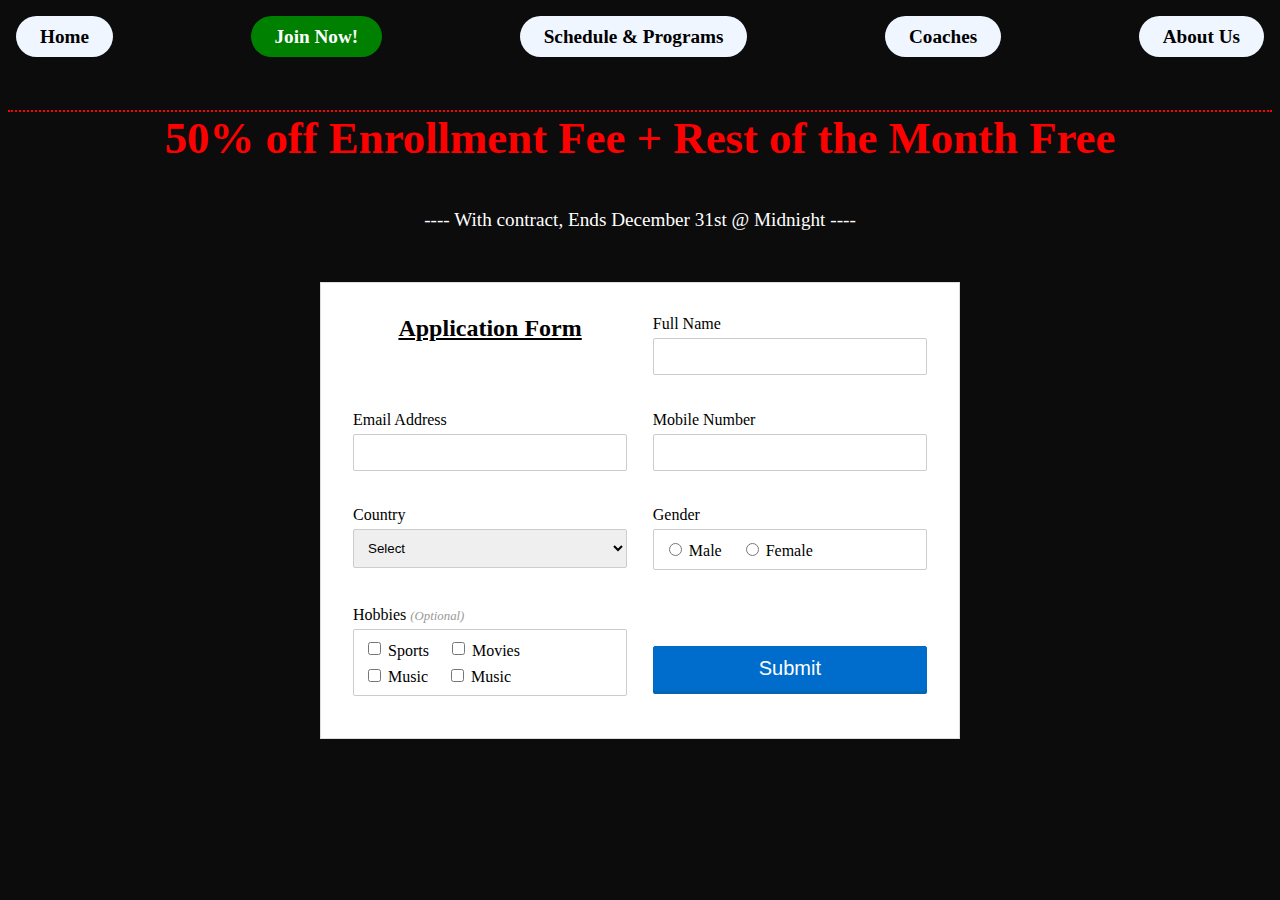
==== joinNow.html @ 50ae809f "Add files via upload" ====
<!DOCTYPE html>
<html lang="en">
 
 <head>
    <meta charset="UTF-8">
    <meta http-equiv="X-UA-Compatible" content="IE=edge">
    <meta name="viewport" content="width=device-width, initial-scale=1.0">
    <link rel="stylesheet" href="style.css">
    <link href="https://fonts.googleapis.com/css2?family=Bangers&display=swap" 
            rel="stylesheet">
    <title>Brooklyn MMA</title>
    <script>
        
// Defining a function to display error message
function printError(elemId, hintMsg) {
    document.getElementById(elemId).innerHTML = hintMsg;
}

// Defining a function to validate form 
function validateForm() {
    // Retrieving the values of form elements 
    var name = document.contactForm.name.value;
    var email = document.contactForm.email.value;
    var mobile = document.contactForm.mobile.value;
    var country = document.contactForm.country.value;
    var gender = document.contactForm.gender.value;
    var hobbies = [];
    var checkboxes = document.getElementsByName("hobbies[]");
    for(var i=0; i < checkboxes.length; i++) {
        if(checkboxes[i].checked) {
            // Populate hobbies array with selected values
            hobbies.push(checkboxes[i].value);
        }
    }
    
    // Defining error variables with a default value
    var nameErr = emailErr = mobileErr = countryErr = genderErr = true;
    
    // Validate name
    if(name == "") {
        printError("nameErr", "Please enter your name");
    } else {
        var regex = /^[a-zA-Z\s]+$/;                
        if(regex.test(name) === false) {
            printError("nameErr", "Please enter a valid name");
        } else {
            printError("nameErr", "");
            nameErr = false;
        }
    }
    
    // Validate email address
    if(email == "") {
        printError("emailErr", "Please enter your email address");
    } else {
        // Regular expression for basic email validation
        var regex = /^\S+@\S+\.\S+$/;
        if(regex.test(email) === false) {
            printError("emailErr", "Please enter a valid email address");
        } else{
            printError("emailErr", "");
            emailErr = false;
        }
    }
    
    // Validate mobile number
    if(mobile == "") {
        printError("mobileErr", "Please enter your mobile number");
    } else {
        var regex = /^[1-9]\d{9}$/;
        if(regex.test(mobile) === false) {
            printError("mobileErr", "Please enter a valid 10 digit mobile number");
        } else{
            printError("mobileErr", "");
            mobileErr = false;
        }
    }
    
    // Validate country
    if(country == "Select") {
        printError("countryErr", "Please select your country");
    } else {
        printError("countryErr", "");
        countryErr = false;
    }
    
    // Validate gender
    if(gender == "") {
        printError("genderErr", "Please select your gender");
    } else {
        printError("genderErr", "");
        genderErr = false;
    }
    
    // Prevent the form from being submitted if there are any errors
    if((nameErr || emailErr || mobileErr || countryErr || genderErr) == true) {
       return false;
    } else {
        // Creating a string from input data for preview
        var dataPreview = "You've entered the following details: \n" +
                          "Full Name: " + name + "\n" +
                          "Email Address: " + email + "\n" +
                          "Mobile Number: " + mobile + "\n" +
                          "Country: " + country + "\n" +
                          "Gender: " + gender + "\n";
        if(hobbies.length) {
            dataPreview += "Hobbies: " + hobbies.join(", ");
        }
        // Display input data in a dialog box before submitting the form
        alert(dataPreview);
    }
};
</script>

</head>

<body>
    <div class="NavBar">
        <div class="menu">
            <a href="./index.html">Home</a>
            <a class="active" href="./joinNow.html">Join Now!</a>
            <a href="./schedule_Programs.html">Schedule & Programs</a>
            <a href="./coaches.html">Coaches</a>
            <a href="./aboutUs.html">About Us</a>
        </div>
        <div>
            <p class="big">50% off Enrollment Fee + Rest of the Month Free</p>
            <p class="colorgrey">---- With contract, Ends December 31st @ Midnight ----</p>
        </div>
    </div>


    <form class="formColor" name="contactForm" onsubmit="return validateForm()" action="" method="post">
        <h2>Application Form</h2>
        <div class="row">
            <label>Full Name</label>
            <input type="text" name="name">
            <div class="error" id="nameErr"></div>
        </div>
        <div class="row">
            <label>Email Address</label>
            <input type="text" name="email">
            <div class="error" id="emailErr"></div>
        </div>
        <div class="row">
            <label>Mobile Number</label>
            <input type="text" name="mobile" maxlength="10">
            <div class="error" id="mobileErr"></div>
        </div>
        <div class="row">
            <label>Country</label>
            <select name="country">
                <option>Select</option>
                <option>Australia</option>
                <option>India</option>
                <option>United States</option>
                <option>United Kingdom</option>
            </select>
            <div class="error" id="countryErr"></div>
        </div>
        <div class="row">
            <label>Gender</label>
            <div class="form-inline">
                <label><input type="radio" name="gender" value="male"> Male</label>
                <label><input type="radio" name="gender" value="female"> Female</label>
            </div>
            <div class="error" id="genderErr"></div>
        </div>
        <div class="row">
            <label>Hobbies <i>(Optional)</i></label>
            <div class="form-inline">
                <label><input type="checkbox" name="hobbies[]" value="sports"> Sports</label>
                <label><input type="checkbox" name="hobbies[]" value="movies"> Movies</label>
                <label><input type="checkbox" name="hobbies[]" value="music"> Music</label>
                <label><input type="checkbox" name="hobbies[]" value="music"> Music</label>
            </div>
        </div>
        <div class="row">
            <input type="submit" value="Submit">
        </div>
    </form>

    </body>
</html>
---- style.css ----
* {
    box-sizing: border-box;
}

.colorWhite {
    background-color: white;
}

.FeaturedDeal {
    text-align: center;
    padding: 1rem;
    color: red

}

.colorRED {
    color: red;
    font-size: 3.2rem;
}

.backgroundGReen {
    color: orangered;
    font-weight: bold;
}

.texttobebold {
    font-size: 1.5rem;
    font-weight: bold;
}

.Schedule {
    margin: 0 auto;
}

.item.clorWhity {
    color: white;
}

.big {
    border-top: 2px dotted; white;
    font-size: 2.8rem;
    color: red;
    font-weight: bold;
    text-align: center;
}

.colorgrey {
    color: grey;
    font-size: 1.2rem;
    text-align: center;
    color: white;
}

.makeitbig {
    font-size: 2.5rem;
    color: red;
}

/*.GymPic {
    display: flex;
    flex-wrap: nowrap;
    flex-direction: row;
}*/

.align_cneter {
    text-align: center;
    background-color: #c01638;
    color: white;
}

body {
    background-color: #0c0c0c;
    font-family: open sans-serif;
    display: flex;
    flex-direction: column;
}

h2 {
    margin: 0;
}

.container {
    margin: auto;
    max-width: 1200px;
    padding: 2rem;
}

.item {
    background-color: white;
    line-height: 1.4;
    color: #333;
    border-radius: 0.5rem;
}

.item img {
    width: 100%;
    height: 12rem;
    object-fit: cover;
    border-top-left-radius: 0.5rem;
    border-top-right-radius: 0.5rem;
}

.description {
    padding: 1rem 1.6rem 1.6rem;
}

a {
    text-decoration: none;
    font-size: 1.1rem;
    font-weight: bold;
}

.container {
    display: grid;
    grid-template-columns: 1fr;
    row-gap: 2rem;
    column-gap: 2rem;
}

@media screen and (min-width: 540px) {
    .container {
        grid-template-columns: repeat(2, 1fr);
    }
}

@media screen and (min-width: 767px) {
    .container {
        grid-template-columns: repeat(3, 1fr);
    }
}


/* Styling for the navigation */

.NavBar {
/*    padding: 2rem;*/
/*    text-align: center;*/
    color: #333;
    /* background-color: #DDD6FE; */
}

.footer {
    margin-top: auto;
}

.description {
    background-color: #0c0c0c;
}

.menu {
/*    background-color: rgb(0, 0, 0);*/
    padding: 0.5rem;
    border-radius: 2rem;
}

/* Nav Bar Styling */
.menu a {
    background-color: #eff6ff;
    padding: 0.6rem 1.5rem;
    border-radius: 2rem;
    color: #000;
    text-decoration: none;
    font-size: 1.2rem;
}

.menu a.active {
    background-color: green;
    color: #fff;
   
}

.menu {
    display: flex;
    justify-content: space-between;
}

.read_more {
   background-color: #ec3c3c;
   padding: 8px;
   border-radius: 5px;
   color: white;
}

/* Styling for the reservation form */

form {
    max-width: 40rem;
    margin: 2rem auto;
    padding: 2rem;
    border: solid 1px #ddd;
}

form {
    display: grid;
    grid-template-columns: 1fr 1fr;
    gap: 1.6rem;
}

label {
    display: block;
/*    color: #eff6ff;*/
    color: black;
}

input, textarea {
    margin-top: 0.3rem;
    padding: 0.6rem;
    border: solid 1px #bbb;
    border-radius: 5px;
    width: 100%;
    resize: none;
    color: #333;
}

button {
    border: none;
    display: inline-block;
    padding: 0.75rem 2.25rem;
    border-radius: 30px;
    background-color: #ff5574;
    color: #ffffff;
    font-weight: 600;
    font-size: 0.875rem;
    cursor: pointer;
}

button {
    grid-column: 1 / -1;
}

.message-block {
    grid-column: 2;
    grid-row-start: 1;
    grid-row-end: 3;
}

/* STYLING FOR THE TABLES */

.container2 {
    display: grid;
    grid-template-columns: 1fr;
    row-gap: 2rem;
    column-gap: 2rem;
}

.class {
    background-color: #000;
}

tr:nth-child(even) {
    background-color: #2e2828;
    color: #fff;
    font-size: large;
}

.details {
    text-align: center;
}












.slideshow-container {
  max-width: 1000px;
  position: relative;
  margin: auto;
}

/* Hide the images by default */
.mySlides {
  display: none;
}

/* Position the "next button" to the right */
.next {
  right: 0;
  border-radius: 3px 0 0 3px;
}

/* On hover, add a black background color with a little bit see-through */
.prev:hover, .next:hover {
  background-color: rgba(0,0,0,0.8);
}

/* Caption text */
.text {
/*  color: #f2f2f2;*/
  color: black;
  font-size: 15px;
  padding: 8px 12px;
  position: absolute;
  bottom: 8px;
  width: 100%;
  text-align: center;
  background-color: white;
}

/* Number text (1/3 etc) */
.numbertext {
  color: #f2f2f2;
  font-size: 12px;
  padding: 8px 12px;
  position: absolute;
  top: 0;
}

/* The dots/bullets/indicators */
.dot {
  cursor: pointer;
  height: 15px;
  width: 15px;
  margin: 0 2px;
  background-color: #bbb;
  border-radius: 50%;
  display: inline-block;
  transition: background-color 0.6s ease;
}

.active, .dot:hover {
  background-color: #717171;
}

/* Fading animation */
.fade {
  animation-name: fade;
  animation-duration: 1.5s;
}

@keyframes fade {
  from {opacity: .4}
  to {opacity: 1}
}


.formColor {
    background-color: white;
}




/* Styling for the join form */

form h2 {
    text-align: center;
    text-decoration: underline;
}


label {
    display: block;
    margin-bottom: 5px
}
label i {
    color: #999;
    font-size: 80%;
}
input, select {
    border: 1px solid #ccc;
    padding: 10px;
    display: block;
    width: 100%;
    box-sizing: border-box;
    border-radius: 2px;
}
.row {
    padding-bottom: 10px;
}
.form-inline {
    border: 1px solid #ccc;
    padding: 8px 10px 4px;
    border-radius: 2px;
}
.form-inline label, .form-inline input {
    display: inline-block;
    width: auto;
    padding-right: 15px;
}
.error {
    color: red;
    font-size: 90%;
}

input[type="submit"] {
    font-size: 125%;
    font-weight: 100;
    background: #006dcc;
    border-color: #016BC1;
    box-shadow: 0 3px 0 #0165b6;
    color: #fff;
    margin-top: 40px;
    cursor: pointer;
}

input[type="submit"]:hover {
    background: #0165b6;
}
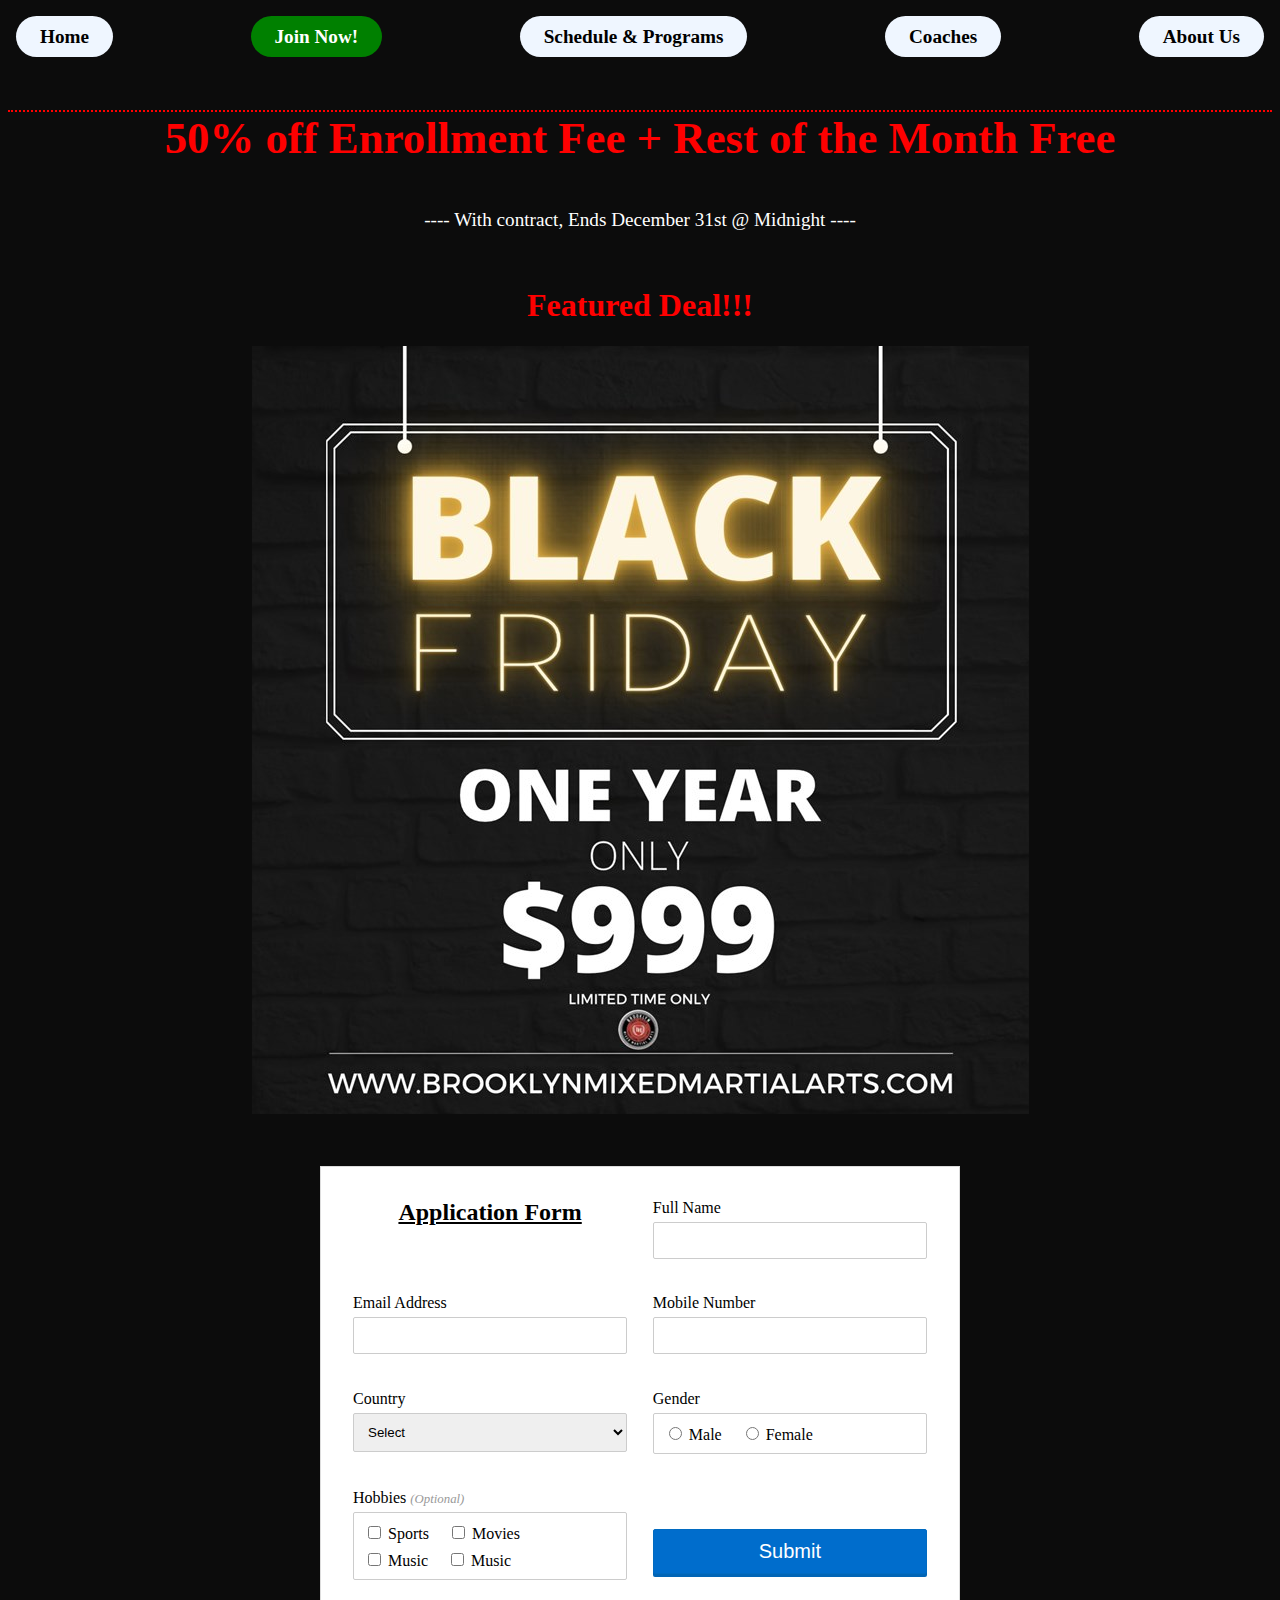
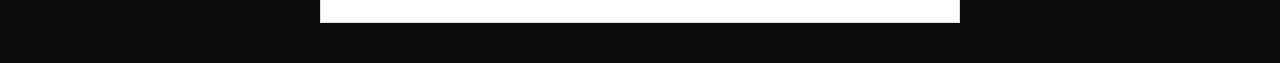
==== commit fb37675f: "Update joinNow.html" ====
--- a/joinNow.html
+++ b/joinNow.html
@@ -128,7 +128,11 @@
             <p class="colorgrey">---- With contract, Ends December 31st @ Midnight ----</p>
         </div>
     </div>
+<div class="FeaturedDeal">
+        <h1>Featured Deal!!!</h1>
+        <img src="./Nav_Images/FeaturedDeal.jpg" alt="Featured Deal">
 
+    </div>
 
     <form class="formColor" name="contactForm" onsubmit="return validateForm()" action="" method="post">
         <h2>Application Form</h2>
@@ -181,4 +185,4 @@
     </form>
 
     </body>
-</html>+</html>
